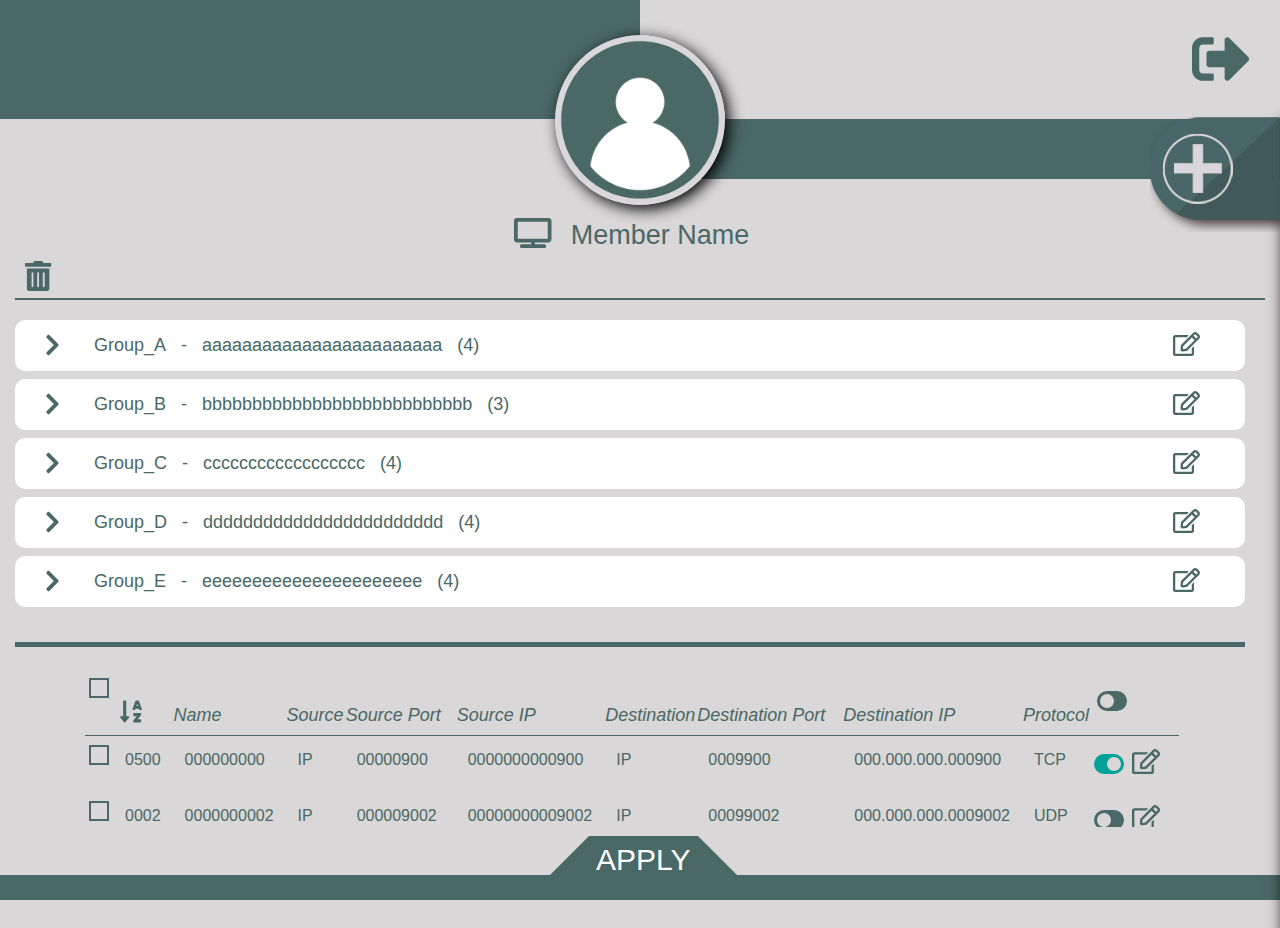
==== table.html @ 43f9dd66 "update" ====
<!DOCTYPE html>
<html lang="en">

<head>
    <meta charset="UTF-8">
    <meta name="viewport" content="width=device-width, initial-scale=1.0">
    <meta http-equiv="X-UA-Compatible" content="ie=edge">
    <title>table-練習</title>
    <link rel="stylesheet" href="css/reset.css">
    <link rel="stylesheet" href="css/bootstrap.min.css">
    <link rel="stylesheet" href="css/dragula.min.css">
    <link rel="stylesheet" href="css/all.css">
    <style>
        .gu-mirror {
            filter: alpha(opacity=80);
            transform: skewX(-1deg) skewY(1deg);
        }

        .kanban-card {
            cursor: pointer;
        }
    </style>
</head>

<body class="body-gray">
    <div class="addSetupBg">
        <div class="addSetup">
            <a href="javascript:void(0)" class="add"><img src="./images/add.png" alt=""></a>
            <div id="setupForm">
                <form action="" class="addForm">
                    <h2>SET<i class="fas fa-wrench"></i>UP</h2>
                    <div class="form-item">
                        <label for="source">*Source</label>
                        <select name="source" id="source">
                            <option value="any" selected>Any</option>
                            <option value="ip">IP</option>
                        </select>
                    </div>
                    <div class="form-item">
                        <label for="sourcePort">*Source Port</label>
                        <input type="text" name="sourcePort" id="sourcePort">
                    </div>
                    <div id="sourceIp">
                    </div>
                    <div class="form-item">
                        <label for="destination">*Destination</label>
                        <select name="destination" id="destination">
                            <option value="any">Any</option>
                            <option value="ip">IP</option>
                        </select>
                    </div>
                    <div class="form-item">
                        <label for="port">*Destination Port</label>
                        <input type="text" name="port" id="port">
                    </div>
                    <div id="destinationIp">
                    </div>
                    <div class="form-item">
                        <label for="protocol">*Protocol</label>
                        <div id="protocol">
                            <a href="javascript:void(0)" class="setupPro-active" value="Any">Any</a>
                            <a href="javascript:void(0)" value="TCP">TCP</a>
                            <a href="javascript:void(0)" value="UDP">UDP</a>
                            <a href="javascript:void(0)" value="ICMP">ICMP</a>
                        </div>
                    </div>
                    <div class="form-item operating">
                        <label for="operating">*Operating</label>
                        <div class="onoffswitch">
                            <input type="checkbox" name="onoffswitch" class="onoffswitch-checkbox"
                                id="myonoffswitchAdd">
                            <label class="onoffswitch-label" for="myonoffswitchAdd">
                                <span class="onoffswitch-inner"></span>
                                <span class="onoffswitch-switch"></span>
                            </label>
                        </div>
                    </div>
                    <div class="form-item">
                        <label for="priority">*Priority</label>
                        <input type="text" id="priority">
                    </div>
                    <div class="form-item half">
                        <label for="name">*Name</label>
                        <input type="text" name="name" id="name">
                    </div>
                    <div class="form-item half">
                        <label for="group">Group</label>
                        <input type="text" id="group">
                    </div>
                    <div class="form-item">
                        <label for="protocol">Description</label>
                        <textarea name="description" id="description"></textarea>
                    </div>

                    <a class="form-item" href="javascript:void(0)" onclick="add($(this))"><i
                            class="fas fa-check-circle"></i></a>
                </form>

            </div>
        </div>
        <div class="container-fluid">
            <div class="table-header row">
                <div class="header-bg1 col-md-6 pd0"></div>
                <div class="header-bg2 col-md-6 pd0"><a href="index.html"><i class="fas fa-sign-out-alt"></i></a></div>
                <div class="member">
                    <img src="images/logo.png" alt="">
                    <div class="memberName">
                        <i class="fas fa-tv"></i>
                        <div id="inputBox" class="inputBox">
                            <input type="text" id="member" value="Member Name" disabled="disabled">
                        </div>
                    </div>
                </div>
            </div>

            <div class="container table-box">
                <div class="clean">
                    <a href="javascript:void(0)" id="btn-trash" onclick="trash_func1($(this))"><i
                            class="fas fa-trash-alt"></i></a>
                </div>


                <div class="table-scroll" id="scroll-style">
                    <div id="card-454267">
                        <!---一個list
                    <div class="list">
                        <div class="card-link" data-toggle="collapse" data-parent="#card-454267" href="#card-element01"
                            aria-expanded="true">
                            <i class="fas fa-chevron-right"></i>
                            <p id="groupTit"></p>
                            <a href="javascript:void(0)" class="list-editBtn"><i class="far fa-edit"></i></a>
                        </div>
                        <div id="card-element01" class="collapse">
                            <div class="card-body table-responsive">
                                <table class="table" border="0">
                                    <thead>
                                        <tr>
                                            <th class="thead-svg">
                                                <input type="checkbox" value="None" id="squaredInner00" name="check" />
                                                <label for="squaredInner00"></label>
                                            </th>
                                            <th class="thead-sort"><i class="fas fa-sort-alpha-down"></i></th>
                                            <th>Name</th>
                                            <th>Source</th>
                                            <th>Source Port</th>
                                            <th>Source IP</th>
                                            <th>Destination</th>
                                            <th>Destination Port</th>
                                            <th>Destination IP</th>
                                            <th>Protocol</th>
                                            <th class="thead-checkbox2">
                                                <div class="onoffswitch">
                                                    <input type="checkbox" name="onoffswitch"
                                                        class="onoffswitch-checkbox" id="myonoffswitch01-0">
                                                    <label class="onoffswitch-label" for="myonoffswitch01-0">
                                                        <span class="onoffswitch-inner"></span>
                                                        <span class="onoffswitch-switch"></span>
                                                    </label>
                                                </div>
                                            </th>
                                            <th></th>
                                        </tr>
                                    </thead>
                                    <tbody id="groupListInner">
                                        <tr>
                                            <td>
                                                <input type="checkbox" value="None" id="squaredInner01" name="check" />
                                                <label for="squaredInner01"></label>
                                            </td>
                                            <th>123</th>
                                            <th>Name</th>
                                            <th>Source</th>
                                            <th>Source Port</th>
                                            <th>Source IP</th>
                                            <th>Destination</th>
                                            <th>Destination Port</th>
                                            <th>Destination IP</th>
                                            <th>Protocol</th>
                                            <td class="tbody-checkbox2">
                                                <div class="onoffswitch">
                                                    <input type="checkbox" name="onoffswitch"
                                                        class="onoffswitch-checkbox" id="myonoffswitch01-2">
                                                    <label class="onoffswitch-label" for="myonoffswitch01-2">
                                                        <span class="onoffswitch-inner"></span>
                                                        <span class="onoffswitch-switch"></span>
                                                    </label>
                                                </div>
                                            </td>
                                            <td class="edit">
                                                <a href="javascript:void(0)"><i class="far fa-edit"></i></a>
                                            </td>
                                        </tr>
                                        <tr>
                                            <td>
                                                <input type="checkbox" value="None" id="squaredInner02" name="check" />
                                                <label for="squaredInner02"></label>
                                            </td>
                                            <th>123</th>
                                            <th>Name</th>
                                            <th>Source</th>
                                            <th>Source Port</th>
                                            <th>Source IP</th>
                                            <th>Destination</th>
                                            <th>Destination Port</th>
                                            <th>Destination IP</th>
                                            <th>Protocol</th>
                                            <td class="tbody-checkbox2">
                                                <div class="onoffswitch">
                                                    <input type="checkbox" name="onoffswitch"
                                                        class="onoffswitch-checkbox" id="myonoffswitch01-3">
                                                    <label class="onoffswitch-label" for="myonoffswitch01-3">
                                                        <span class="onoffswitch-inner"></span>
                                                        <span class="onoffswitch-switch"></span>
                                                    </label>
                                                </div>
                                            </td>
                                            <td class="edit">
                                                <a href="javascript:void(0)"><i class="far fa-edit"></i></a>
                                            </td>
                                        </tr>
                                    </tbody>
                                </table>

                            </div>
                        </div>
                    </div>--->

                    </div>
                    <div class="out-list" data-group=" " data-caption=" ">
                        <div class="card-body table-responsive">
                            <table class="table" border="0" class="keywords" id="table_out">
                                <thead id="noGroupTit">
                                    <!--<tr>
                                    <th class="thead-svg">
                                        <input type="checkbox" value="None" name="all" onclick="check_all(this,'outChecked')" />
                                        <label for="squaredOut01"></label>
                                    </th>
                                    <th class="thead-sort"><i class="fas fa-sort-alpha-down"></i></th>
                                    <th>Name</th>
                                    <th>Source</th>
                                    <th class="titWidth">Source Port</th>
                                    <th class="titWidth">Source IP</th>
                                    <th>Destination</th>
                                    <th class="titWidth2">Destination Port</th>
                                    <th class="titWidth">Destination IP</th>
                                    <th>Protocol</th>
                                    <th class="thead-checkbox2">
                                        <div class="onoffswitch">
                                            <input type="checkbox" name="onoffswitch" class="onoffswitch-checkbox"
                                                id="myonoffswitch-out00" checked >
                                            <label class="onoffswitch-label" for="myonoffswitch-out00">
                                                <span class="onoffswitch-inner"></span>
                                                <span class="onoffswitch-switch"></span>
                                            </label>
                                        </div>
                                    </th>
                                    <th></th>
                                </tr>-->
                                </thead>
                                <tbody id="outListInner"></tbody>
                                <!----<tr>
                                    <td>
                                        <input type="checkbox" value="None" id="squaredOut02" name="check"  />
                                        <label for="squaredOut02"></label>
                                    </td>
                                    <th>123</th>
                                    <th>Name</th>
                                    <th>Source</th>
                                    <th>Source Port</th>
                                    <th>Source IP</th>
                                    <th>Destination</th>
                                    <th>Destination Port</th>
                                    <th>Destination IP</th>
                                    <th>Protocol</th>
                                    <td class="tbody-checkbox2">
                                        <div class="onoffswitch">
                                            <input type="checkbox" name="onoffswitch" class="onoffswitch-checkbox"
                                                id="myonoffswitch-out01">
                                            <label class="onoffswitch-label" for="myonoffswitch-out01">
                                                <span class="onoffswitch-inner"></span>
                                                <span class="onoffswitch-switch"></span>
                                            </label>
                                        </div>
                                    </td>
                                    <td class="edit">
                                        <a href="javascript:void(0)"><i class="far fa-edit"></i></a>
                                    </td>
                                </tr>
                                --->
                                </tbody>
                            </table>
                        </div>
                    </div>
                </div>
            </div>

            <div class="btn-apply" onclick="apply()">
                <button></button>
            </div>

        </div>

        <script src="js/jquery-3.4.1.min.js"></script>
        <script src="js/bootstrap.min.js"></script>
        <script src="js/fontawesome.min.js"></script>
        <script src="data.json" type="text/javascript"></script>
        <script src="js/dragula.js"></script>
        <script src="js/data.js"></script>
        <script src="js/setup.js"></script>
        <script src="js/other1.js"></script>
        

</body>

</html>
---- css/dragula.min.css ----
.gu-mirror{position:fixed!important;margin:0!important;z-index:9999!important;opacity:.8;-ms-filter:"progid:DXImageTransform.Microsoft.Alpha(Opacity=80)";filter:alpha(opacity=80)}.gu-hide{display:none!important}.gu-unselectable{-webkit-user-select:none!important;-moz-user-select:none!important;-ms-user-select:none!important;user-select:none!important}.gu-transit{opacity:.2;-ms-filter:"progid:DXImageTransform.Microsoft.Alpha(Opacity=20)";filter:alpha(opacity=20)}
---- css/all.css ----
@charset "UTF-8";
body {
  font-family: Arial, "微軟正黑體";
  font-size: 14px;
}

ul {
  margin-bottom: 0;
}

a:hover, a:focus {
  text-decoration: none;
  color: #00a199;
}

.pd0 {
  padding: 0;
}

.img-fluid {
  margin: 0 auto;
  display: block;
}

.container-fluid {
  padding: 0;
}

p {
  margin-bottom: 0;
}

.table td, .table th {
  border-top: none;
}

.table thead th {
  border-bottom: none;
}

.table {
  margin-bottom: 0;
}

input:-internal-autofill-selected {
  background-color: #fff !important;
}

.onoffswitch {
  position: relative;
  width: 30px;
  -webkit-user-select: none;
  -moz-user-select: none;
  -ms-user-select: none;
}

.onoffswitch-checkbox {
  display: none;
}

.onoffswitch-label {
  display: block;
  overflow: hidden;
  cursor: pointer;
  margin-bottom: 0;
  border-radius: 26px;
}

.onoffswitch-inner {
  display: block;
  width: 200%;
  margin-left: -100%;
  -webkit-transition: margin 0.3s ease-in 0s;
  transition: margin 0.3s ease-in 0s;
}

.onoffswitch-inner:before, .onoffswitch-inner:after {
  display: block;
  float: left;
  width: 50%;
  height: 20px;
  padding: 0;
}

.onoffswitch-inner:before {
  content: "";
  padding-left: 5px;
  background-color: #00a199;
}

.onoffswitch-inner:after {
  content: "";
  padding-right: 5px;
  background-color: #4a6865;
}

.onoffswitch-switch {
  display: block;
  width: 14px;
  height: 14px;
  margin: 3px;
  background: #d9d7d8;
  position: absolute;
  top: 0;
  bottom: 0;
  right: 10px;
  border-radius: 26px;
  -webkit-transition: all 0.3s ease-in 0s;
  transition: all 0.3s ease-in 0s;
}

.onoffswitch-checkbox:checked + .onoffswitch-label .onoffswitch-inner {
  margin-left: 0;
}

.onoffswitch-checkbox:checked + .onoffswitch-label .onoffswitch-switch {
  right: 0px;
}

input[type="checkbox"] {
  margin-right: 5px;
  cursor: pointer;
  width: 15px;
  height: 12px;
  position: relative;
}

input[type="checkbox"]:after {
  position: absolute;
  width: 20px;
  height: 20px;
  top: 0;
  content: " ";
  color: #fff;
  display: inline-block;
  visibility: visible;
  padding: 0px 2px;
  background: #d9d7d8;
  border: 2px solid #4a6865;
}

input[type="checkbox"]:checked:after {
  content: " ";
  font-weight: 600;
  background-color: #4a6865;
}

.addSetupBg {
  width: 100%;
  height: 100%;
  overflow: hidden;
  z-index: 20;
}

.addSetup {
  background-color: #fff;
  -webkit-box-shadow: 4px 4px 15px #000;
  box-shadow: 4px 4px 15px #000;
  width: 525px;
  position: fixed;
  top: 13%;
  right: -525px;
  z-index: 10;
  position: fixed;
  overflow: auto;
  height: 100%;
}

.addSetup .add {
  margin-left: -130px;
}

.addSetup form {
  text-align: center;
  margin: -10px 0;
  padding-bottom: 50px;
}

.addSetup img {
  position: fixed;
}

.addSetup h2 {
  font-size: 25px;
  color: #d9d7d8;
  border-bottom: 2px solid #4a6865;
  display: inline-block;
  margin-top: 5px;
  margin-bottom: 15px;
  padding: 0 17px;
}

.addSetup h2 svg {
  color: #4a6865;
  font-size: 21px;
}

.addForm svg:hover {
  color: #00a199;
}

.addSetupNew {
  right: 0;
  top: 10%;
}

.form-item {
  width: 80%;
  display: block;
  margin: 0 auto;
  margin-bottom: 9px;
}

.form-item label {
  color: #4a6865;
  font-size: 18px;
  font-style: italic;
  display: block;
  text-align: left;
  margin-bottom: 0;
}

.form-item option,
.form-item input,
.form-item select,
.form-item a {
  color: #4a6865;
  padding: 3px 20px;
  width: 100%;
  border-radius: 100px;
  border: 1px solid #4a6865;
  font-size: 18px;
  height: 30px;
}

.form-item textarea {
  color: #4a6865;
  padding: 3px 20px;
  width: 100%;
  border-radius: 20px;
  border: 1px solid #4a6865;
  font-size: 18px;
  height: 70px;
}

.form-item a {
  color: #4a6865;
  width: calc(87% / 4);
  display: inline-block;
  margin: 0 5px;
}

.setupPro-active {
  background-color: #4a6865;
  color: #fff !important;
}

.operating {
  text-align: left;
}

.operating > label {
  width: 96px;
  display: inline-block;
}

.operating .onoffswitch {
  display: inline-block;
  top: 4px;
}

.operating .onoffswitch-switch {
  background: #fff;
}

.half {
  display: inline-block;
  width: 40%;
  padding: 0 5px;
}

#description {
  height: 100px;
  border-radius: 17px;
}

.fa-check-circle {
  font-size: 35px;
  color: #4a6865;
  margin-bottom: 10px;
}

.body-gray {
  background-color: #d9d7d8;
}

.login-bg {
  background-color: #d9d7d8;
  height: 100%;
  width: 100%;
  position: absolute;
  z-index: -1;
  display: -webkit-box;
  display: -ms-flexbox;
  display: flex;
  -webkit-box-pack: center;
      -ms-flex-pack: center;
          justify-content: center;
}

.login-bg::before {
  content: "";
  background-color: #4a6865;
  position: absolute;
  bottom: 0;
  height: 50%;
  width: 100%;
  z-index: -1;
}

.login-box {
  width: 534px;
  display: block;
  border-radius: 8px;
  -webkit-box-shadow: 4px 4px 15px #000;
  box-shadow: 4px 4px 15px #000;
}

.inner {
  display: -webkit-inline-box;
  display: -ms-inline-flexbox;
  display: inline-flex;
  -webkit-box-align: center;
      -ms-flex-align: center;
          align-items: center;
}

.inner p {
  background-color: #4a6865;
  text-align: center;
  font-size: 40px;
  color: #fff;
  width: 600px;
  height: 350px;
  line-height: 350px;
  margin-right: -208px;
  margin-bottom: 37%;
}

.logo {
  z-index: 20;
  width: 210px;
  height: 210px;
  margin-top: -5%;
}

.login {
  text-align: center;
  background-color: #d9d7d8;
  font-size: 24px;
  margin-left: -200px;
  margin-bottom: -40%;
}

.login h3 {
  font-size: 44px;
  color: #fff;
  padding-top: 45px;
  padding-bottom: 16px;
}

.login button {
  margin-bottom: 30px;
}

.input-list {
  display: block;
  margin: 0 auto;
  border: none;
  margin-bottom: 27px;
  border-radius: 16px;
  width: 85%;
  padding: 8px 13px;
  background-color: #fff;
  text-align: left;
}

.input-list .icon {
  display: inline-block;
}

.input-list input {
  border: none;
  margin-left: 35px;
  color: #4a6865;
}

::-webkit-input-placeholder {
  /* Edge */
  color: #dbdadb;
}

:-ms-input-placeholder {
  /* Internet Explorer */
  color: #dbdadb;
}

::-ms-input-placeholder {
  color: #dbdadb;
}

::placeholder {
  color: #dbdadb;
}

.btn-this-primary {
  padding: 5px 27px;
  border-radius: 10px;
  border: none;
  background-color: #4a6865;
  color: #fff;
}

.forget {
  background-color: transparent;
  text-align: right;
  margin-top: -32px;
  margin-bottom: 5px;
}

.forget a {
  display: block;
  font-size: 18px;
  color: #fff;
}

.table-header {
  margin: 0;
}

.header-bg1 {
  background-color: #4a6865;
  height: 119px;
}

.member {
  text-align: center;
  margin: 0 auto;
  z-index: 2;
  margin-top: -84px;
}

.member img {
  display: block;
  margin: 0 auto;
  width: 170px;
  height: 170px;
  border-radius: 100%;
  -webkit-box-shadow: 4px 4px 15px #000;
          box-shadow: 4px 4px 15px #000;
  margin-bottom: 10px;
}

.member svg {
  color: #4a6865;
  font-size: 30px;
  margin-right: 10px;
}

.member p {
  color: #4a6865;
  display: inline-block;
  font-size: 30px;
}

.member input {
  width: 200px;
}

.inputBox {
  display: inline-block;
}

.inputBox input {
  font-size: 27px;
  padding: 0 5px;
}

.inputBox input[disabled] {
  border: none;
  background-color: transparent;
  color: #4a6865;
}

.header-bg2 {
  height: 119px;
}

.header-bg2 svg {
  color: #4a6865;
  font-size: 58px;
  float: right;
  margin: 30px;
}

.header-bg2::after {
  content: "";
  height: 60px;
  width: 100%;
  background-color: #4a6865;
  display: block;
  margin-left: 0;
  margin-top: 119px;
}

.btn-apply {
  height: 73px;
  width: 100%;
  display: block;
  overflow: hidden;
  border-bottom: 25px solid #4a6865;
  text-align: center;
  position: fixed;
  bottom: 0;
  width: 100%;
  background-color: #d9d7d8;
  padding-top: 9px;
}

.btn-apply button {
  font-size: 30px;
  background: #4a6865;
  border: none;
  color: #fff;
  position: relative;
  z-index: 3;
  bottom: 0;
  left: calc(50% - 50px);
  display: block;
}

.btn-apply button::before {
  content: "APPLY";
  position: absolute;
  z-index: 10;
}

.btn-apply button::after {
  content: "";
  border-color: transparent transparent #4a6865 transparent;
  border-width: 48px;
  border-style: solid;
  position: absolute;
  top: -48px;
  left: -49px;
  z-index: 1;
  width: 205px;
}

.groupItem {
  display: inline-block;
  float: right;
}

.groupItem a {
  padding: 0 10px;
  display: inline-block;
}

.groupItem .item {
  display: none;
}

.sort {
  border: none;
  background-color: transparent;
  color: #4a6865;
  font-size: 10px;
}

.container {
  max-width: 1670px;
}

.clean {
  border-bottom: 2px solid #4a6865;
  margin-bottom: 20px;
}

.clean svg {
  font-size: 30px;
  margin: 5px 10px;
  color: #4a6865;
}

.card {
  border-radius: 15px;
  margin-bottom: 8px;
  border: none;
}

.card-header {
  border: none;
  background-color: initial;
}

.card-link-active {
  color: #fff !important;
  background-color: #4a6865 !important;
}

.card-link-active .fa-chevron-right {
  -webkit-transform: rotate(90deg);
          transform: rotate(90deg);
}

.card-link-active a,
.card-link-active svg {
  color: #fff;
}

.card-link {
  cursor: pointer;
  color: #4a6865;
  display: block;
  padding: 0.75rem 1.25rem;
  background-color: #fff;
  border-radius: 10px;
  margin-bottom: 8px;
}

.card-link svg {
  font-size: 24px;
  display: inline-block;
  vertical-align: middle;
}

.card-link p {
  display: inline-block;
  font-size: 18px;
  vertical-align: middle;
}

.card-link .fa-chevron-right {
  margin-left: 10px;
  margin-right: 30px;
}

.card-link a {
  color: #4a6865;
}

.card-link input {
  border: none;
  background-color: #d9d7d8;
  padding: 0 10px;
  padding-bottom: 1px;
  height: 30px;
}

.memberTxt {
  border: none;
  background-color: #fff;
  padding: 0 10px;
  padding-bottom: 1px;
  color: #4a6865;
}

.list_editBtn {
  float: right;
  margin-right: 15px;
  cursor: pointer;
  z-index: 100;
}

.groupName {
  margin-right: 15px;
}

.groupName input {
  width: 150px;
}

.groupCaption {
  margin: 0 10px;
}

.card-body {
  background-color: #d9d7d8;
  padding: 0 70px;
  padding-bottom: 0;
  margin-bottom: 20px;
  padding-top: 0;
}

.card-body .divSpace:hover {
  background-color: #d9d7d8;
}

.card-body a {
  color: #4a6865;
}

.card-body thead {
  font-size: 18px;
  font-style: italic;
  color: #4a6865;
}

.card-body thead th {
  padding: 6px 1px;
  border-bottom: 1px solid #4a6865;
}

.card-body .thead-svg {
  padding: 4px;
  padding-bottom: 10px;
}

.card-body .fa-sort-alpha-down {
  font-size: 25px;
}

.card-body .fa-sort-alpha-down-alt {
  font-size: 25px;
  display: none;
}

.card-body tbody {
  font-size: 16px;
  color: #4a6865;
}

.card-body tbody td {
  padding: 4px !important;
}

.card-body tbody tr:hover {
  background-color: #c1c0c1;
}

.divSpace {
  height: 5px;
}

.thead-checkbox {
  position: relative;
  background-position: 0 0;
  display: inline-block;
  vertical-align: middle;
  margin: 0;
  padding: 0;
  width: 20px;
  height: 20px;
  background: url("../images/checkbox.png") no-repeat;
  border: none;
  cursor: pointer;
}

.thead-checkbox .checked {
  background-position: -21px 0;
}

.thead-checkbox input {
  opacity: 0;
  position: absolute;
}

.thead-checkbox ins {
  position: absolute;
  top: 0%;
  left: 0%;
  display: block;
  width: 100%;
  height: 100%;
  margin: 0px;
  padding: 0px;
  background: white;
  border: 0px;
  opacity: 0;
}

.edit {
  padding: 0 !important;
  vertical-align: middle !important;
}

.edit svg {
  font-size: 25px;
}

.edit .item {
  display: none;
}

.tbody-checkbox2,
.thead-checkbox2 {
  padding: 0 !important;
  vertical-align: middle !important;
  padding-left: 7px !important;
}

.out-list {
  border-top: 5px solid #4a6865;
  margin-top: 35px;
  padding-top: 20px;
}

.table-scroll {
  overflow: auto !important;
  max-width: 100%;
  max-height: 508px;
  padding-right: 20px;
  margin-bottom: 100px;
}

#scroll-style::-webkit-scrollbar {
  background-color: #4a6865;
  border-radius: 100px;
}

#scroll-style::-webkit-scrollbar-thumb {
  background-color: #fff;
  border-radius: 100px;
}

.titWidth {
  min-width: 111px;
}

.titWidth2 {
  min-width: 146px;
}

@media (max-width: 1296px) {
  .thead-svg {
    padding-bottom: 0 4px;
  }
}

@media (max-width: 992px) {
  .btn-apply .btn-this-primary {
    font-size: 24px;
  }
  .login-box {
    width: 443px;
  }
  .inner p {
    width: 440px;
    margin-bottom: 49%;
    font-size: 30px;
    margin-right: -178px;
  }
  .input-list input {
    width: 73%;
  }
  .login {
    margin-bottom: -52%;
    margin-left: -172px;
  }
  .login h3 {
    font-size: 40px;
  }
  .logo {
    width: 180px;
    height: 180px;
    margin-top: -15%;
    margin-bottom: -52px;
  }
  .card-body thead th {
    line-height: 16px;
    vertical-align: middle;
    padding: 0 7px;
  }
  .card-body tbody td {
    padding: 4px !important;
    line-height: 25px;
    vertical-align: middle;
  }
  .thead-svg {
    padding: 0 4px !important;
    padding-bottom: 8px !important;
  }
  .thead-sort svg {
    font-size: 21px;
  }
}

@media (max-width: 828px) {
  input[type="checkbox"] {
    top: 8px;
  }
}

@media (max-width: 768px) {
  .header-bg1,
  .header-bg2 {
    -ms-flex: 0 0 50%;
    -webkit-box-flex: 0;
            flex: 0 0 50%;
    max-width: 50%;
    height: 80px;
  }
  .header-bg2::after {
    height: 46px;
    margin-top: 80px;
  }
  .header-bg2 svg {
    font-size: 42px;
    margin: 21px;
    margin-top: 19px;
  }
  .member img {
    width: 135px;
    height: 135px;
    margin-top: 42px;
  }
  .member svg {
    display: none;
  }
  .member input {
    text-align: center;
  }
  .addSetup {
    top: 15%;
    right: -404px;
    width: 404px;
  }
  .addSetup img {
    width: 80px;
    margin-left: -80px;
  }
  .addSetup .add {
    margin-left: 0;
  }
  .addSetup form {
    margin: 20px 0;
  }
  .form-item {
    width: 88%;
  }
  .form-item a {
    width: calc(84% / 4);
    margin: 0 5px;
    padding: 2px 0;
  }
  .addSetupNew {
    top: 3%;
    right: 0;
  }
  .clean {
    padding-right: 0;
  }
  .card-link {
    padding-right: 0;
    border-radius: 30px;
  }
  .card-link .fa-chevron-right {
    margin-right: 10px;
  }
  .card-link .fa-edit {
    margin-right: 2px;
  }
  .card-link span {
    word-wrap: break-word;
  }
  .card-body {
    padding: 0 25px;
    padding-bottom: 5px;
    margin-bottom: 8px;
  }
  .card-body tbody td {
    line-height: 20px;
  }
  input[type="checkbox"] {
    top: -3px;
  }
  .thead-svg input[type="checkbox"] {
    top: -1px;
  }
  .groupItem {
    width: 48px;
    margin-left: 0;
  }
  .list_editBtn {
    margin-right: 0;
  }
  .groupCaption {
    white-space: nowrap;
    overflow: hidden;
    text-overflow: ellipsis;
  }
}

@media (max-width: 737px) {
  .thead-svg input[type="checkbox"] {
    top: 6px;
  }
  input[type="checkbox"] {
    top: 7px;
  }
}

@media (max-width: 713px) {
  .login-bg {
    position: inherit;
  }
  .login-bg::before {
    content: none;
  }
  .inner {
    display: block;
    width: 100%;
  }
  .inner p {
    width: 100%;
    height: inherit;
    padding: 23% 0;
    margin-bottom: 0;
    margin-right: 0;
    line-height: inherit;
  }
  .login-box {
    border-radius: 0;
  }
  .logo {
    width: 165px;
    height: 165px;
    margin-top: -11%;
    margin-bottom: -12%;
  }
  .login {
    margin-bottom: 0;
    margin-left: 0;
    margin-top: 10px;
    width: 100%;
    -webkit-box-shadow: none;
            box-shadow: none;
  }
  .login h3 {
    padding-top: 110px;
    padding-bottom: 16px;
  }
  .input-list img {
    max-width: 100%;
    height: auto;
  }
  .input-list input {
    margin-left: 6%;
  }
  .list_editBtn {
    margin-right: 0;
  }
  .groupCaption {
    display: block;
    margin: 0;
  }
}

@media (max-width: 576px) {
  .login h3 {
    padding-top: 14%;
  }
  .btn-apply {
    border-bottom: 8px solid #4a6865;
  }
  .btn-apply .btn-this-primary {
    font-size: 20px;
  }
  .member img {
    width: 120px;
    height: 120px;
  }
  .member p {
    font-size: 24px;
  }
  .header-bg1,
  .header-bg2 {
    height: 63px;
  }
  .header-bg2::after {
    margin-top: 63px;
  }
  .header-bg2 svg {
    margin-top: 11px;
  }
  .clean svg {
    font-size: 24px;
  }
  .groupCaption {
    margin: 0;
  }
  .card-link {
    padding: 0.75rem 0.5rem;
  }
  .card-link p {
    width: 60%;
    line-height: 19px;
    padding-right: 5px;
  }
  .card-link a {
    vertical-align: middle;
    display: inline-block;
  }
  .card-link svg {
    height: 51px;
  }
  .card-link input {
    margin: 5px 0;
  }
  .addSetup {
    top: 117px;
    width: 290px;
    right: -290px;
  }
  .addSetup h2 {
    font-size: 24px;
    padding: 0 10px;
    margin-bottom: 9px;
  }
  .addSetup img {
    width: 60px;
    margin-left: -60px;
  }
  .addNew img {
    margin-left: 0;
  }
  .addSetupNew {
    top: 3%;
    right: 0;
  }
  .form-item option,
  .form-item input,
  .form-item select,
  .form-item textarea,
  .form-item a {
    height: 25px;
    padding: 0px 15px;
    font-size: 16px;
  }
  #protocol > a {
    padding: 0;
    font-size: 16px;
    width: calc(79% / 4);
  }
  .half {
    width: 45%;
  }
  #description {
    height: 56px;
    line-height: 19px;
    padding: 8px 15px;
  }
  .form-item label {
    font-size: 16px;
  }
  .addSetupBg {
    width: 100%;
    height: 100%;
    overflow: hidden;
    z-index: 20;
  }
  .addSetupBgNew {
    background: rgba(0, 0, 0, 0.5);
    position: fixed;
  }
  .addNew {
    margin-left: 0 !important;
  }
  .addNew img {
    margin-top: 5px;
    -webkit-transform: scaleX(-1);
            transform: scaleX(-1);
  }
  .btn-apply {
    height: 54px;
  }
  .btn-apply button {
    font-size: 22px;
  }
  .btn-apply button::after {
    width: 181px;
  }
  .table-scroll {
    margin-bottom: 65px;
  }
  .inputBox input {
    font-size: 25px;
  }
}

@media (max-width: 365px) {
  .logo {
    width: 150px;
    height: 150px;
  }
  .login h3 {
    font-size: 35px;
  }
  .inner p {
    font-size: 25px;
  }
  .input-list img {
    max-width: 65%;
  }
  .input-list input {
    margin-left: 0;
  }
}
/*# sourceMappingURL=all.css.map */
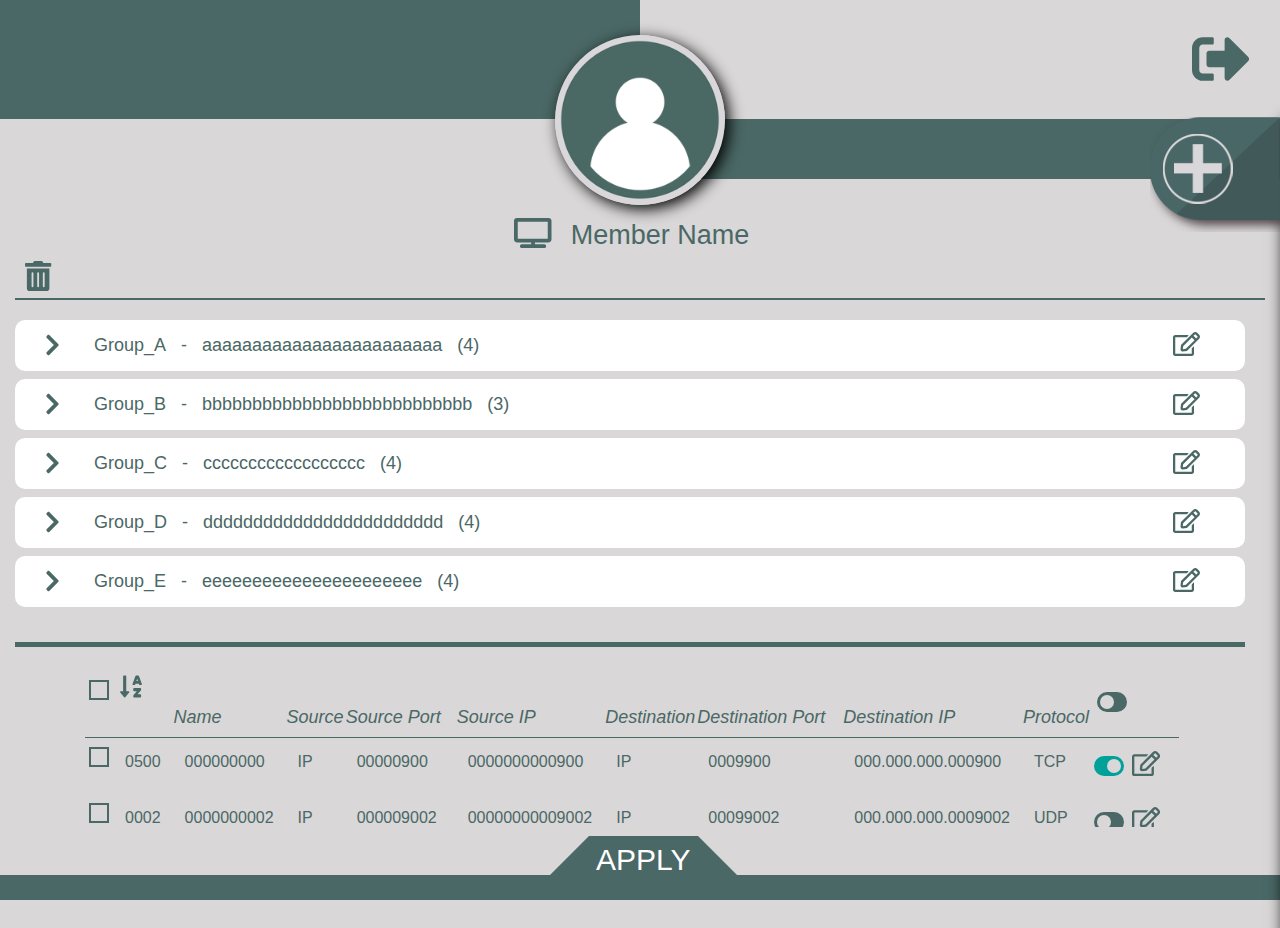
==== commit 7aca7211: "update" ====
--- a/table.html
+++ b/table.html
@@ -294,7 +294,8 @@
                 </div>
             </div>
 
-            <div class="btn-apply" onclick="apply()">
+            <!-- <div class="btn-apply" onclick="apply()"> -->
+            <div class="btn-apply" onclick="sendBtn()">
                 <button></button>
             </div>
 
@@ -308,7 +309,11 @@
         <script src="js/data.js"></script>
         <script src="js/setup.js"></script>
         <script src="js/other1.js"></script>
-        
+        <script>
+            function sendBtn(){
+                alert('已送出資料');
+            }
+        </script>
 
 </body>
 
--- a/css/all.css
+++ b/css/all.css
@@ -327,12 +327,23 @@
 }
 
 .inner {
-  display: -webkit-inline-box;
-  display: -ms-inline-flexbox;
-  display: inline-flex;
+  display: -webkit-box;
+  display: -ms-flexbox;
+  display: flex;
   -webkit-box-align: center;
       -ms-flex-align: center;
           align-items: center;
+  -webkit-box-pack: center;
+      -ms-flex-pack: center;
+          justify-content: center;
+  -webkit-box-orient: vertical;
+  -webkit-box-direction: normal;
+      -ms-flex-direction: column;
+          flex-direction: column;
+  text-align: center;
+  width: 500px;
+  margin: 0 auto;
+  margin-top: 10%;
 }
 
 .inner p {
@@ -349,27 +360,16 @@
 
 .logo {
   z-index: 20;
-  width: 210px;
-  height: 210px;
-  margin-top: -5%;
-}
-
-.login {
-  text-align: center;
-  background-color: #d9d7d8;
-  font-size: 24px;
-  margin-left: -200px;
-  margin-bottom: -40%;
-}
-
-.login h3 {
-  font-size: 44px;
-  color: #fff;
-  padding-top: 45px;
+  width: 20%;
+}
+
+h3 {
+  font-size: 40px;
+  color: #4a6865;
   padding-bottom: 16px;
 }
 
-.login button {
+button {
   margin-bottom: 30px;
 }
 
@@ -383,16 +383,19 @@
   padding: 8px 13px;
   background-color: #fff;
   text-align: left;
-}
-
-.input-list .icon {
-  display: inline-block;
+  vertical-align: middle;
+}
+
+.input-list img {
+  width: 40px;
 }
 
 .input-list input {
+  vertical-align: middle;
   border: none;
   margin-left: 35px;
   color: #4a6865;
+  font-size: 22px;
 }
 
 ::-webkit-input-placeholder {
@@ -432,6 +435,10 @@
   display: block;
   font-size: 18px;
   color: #fff;
+}
+
+#login {
+  font-size: 20px;
 }
 
 .table-header {
@@ -861,12 +868,6 @@
   .login h3 {
     font-size: 40px;
   }
-  .logo {
-    width: 180px;
-    height: 180px;
-    margin-top: -15%;
-    margin-bottom: -52px;
-  }
   .card-body thead th {
     line-height: 16px;
     vertical-align: middle;
@@ -1023,12 +1024,6 @@
   .login-box {
     border-radius: 0;
   }
-  .logo {
-    width: 165px;
-    height: 165px;
-    margin-top: -11%;
-    margin-bottom: -12%;
-  }
   .login {
     margin-bottom: 0;
     margin-left: 0;
